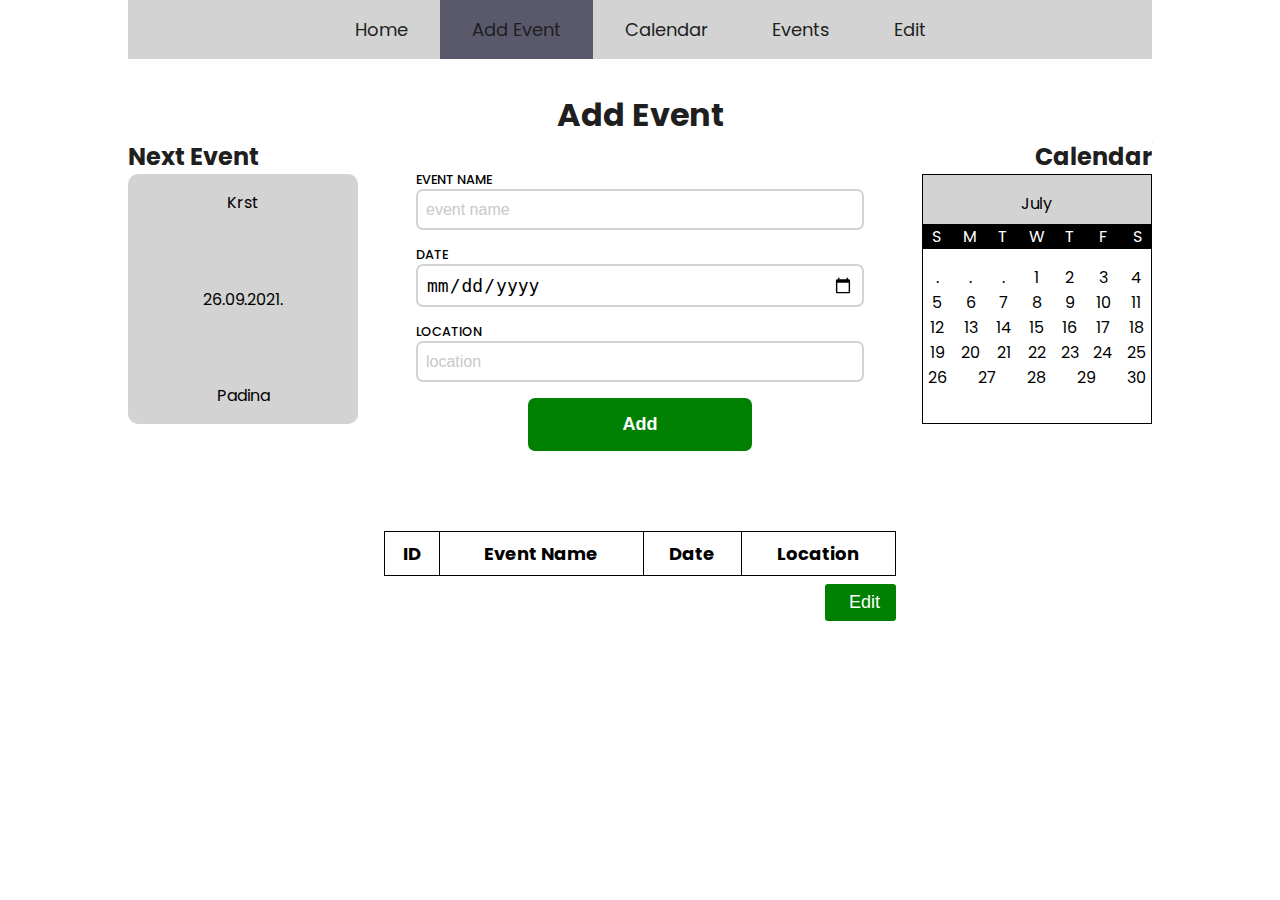
==== html/index.html @ d5d654c4 "." ====
<!DOCTYPE html>
<html lang="en">
<head>
    <meta charset="UTF-8">
    <meta http-equiv="X-UA-Compatible" content="IE=edge">
    <meta name="viewport" content="width=device-width, initial-scale=1.0">
    <link rel="stylesheet" href="https://cdnjs.cloudflare.com/ajax/libs/font-awesome/6.0.0-beta2/css/all.min.css" integrity="sha512-YWzhKL2whUzgiheMoBFwW8CKV4qpHQAEuvilg9FAn5VJUDwKZZxkJNuGM4XkWuk94WCrrwslk8yWNGmY1EduTA==" crossorigin="anonymous" referrerpolicy="no-referrer" />
    <!-- <link rel="stylesheet" href="https://cdn.jsdelivr.net/npm/bootstrap@5.1.1/dist/css/bootstrap.min.css" integrity="sha384-F3w7mX95PdgyTmZZMECAngseQB83DfGTowi0iMjiWaeVhAn4FJkqJByhZMI3AhiU" crossorigin="anonymous"> -->
    <link rel="preconnect" href="https://fonts.googleapis.com">
    <link rel="preconnect" href="https://fonts.gstatic.com" crossorigin>
    <link href="https://fonts.googleapis.com/css2?family=Poppins:ital,wght@0,100;0,200;0,300;0,400;0,500;0,600;0,700;0,800;0,900;1,100;1,200;1,300;1,400;1,500;1,600;1,700;1,800;1,900&display=swap" rel="stylesheet">


    <link rel="stylesheet" href="../styles/index.css">
    
    <title>Events Calendar</title>
</head>
<body>
    <div class="container">
        <header class="header">
            <nav>
                <ul class="nav-list">
                    <li><a href="home.html">Home</a></li>
                    <li class="active"><a href="#">Add Event</a></li>
                    <li><a href="calendar.html">Calendar</a></li>
                    <li><a href="events.html">Events</a></li>
                    <li><a href="edit.html">Edit</a></li>
                </ul>
            </nav>
        </header>

        <section class="event-section">
            <aside class="next-event">
                <h2>Next Event</h2>
                <article class="event-card">
                    <div>
                        <i class="fas fa-star"></i>
                        <p class="next-event-name">Krst</p>
                        <!-- <i class="fas fa-star"></i> -->
                    </div>
                    <div>
                        <i class="far fa-calendar-alt"></i>
                        <p class="next-event-date">26.09.2021.</p>
                        <!-- <i class="far fa-calendar-alt"></i> -->
                    </div>
                    <div>
                        <i class="fas fa-map-marker-alt"></i>
                        <p class="next-event-location">Padina</p>
                        <!-- <i class="fas fa-map-marker-alt"></i> -->
                    </div>
                </article>
            </aside>
    
            <div class="add-event">
                <h1>Add Event</h1>

                <form class="event-form">
                    <div class="group">
                        <label for="input-event-name">Event Name</label>
                        <input type="text" placeholder="event name" id="input-event-name">
                    </div>

                    <div class="group">
                        <label for="input-date">Date</label>
                        <input type="date" id="input-date"> 
                    </div>

                    <div class="group">
                        <label for="input-location">Location</label>
                        <input type="text" placeholder="location" id="input-location">
                     </div>

                     <button type="submit" class="add-btn">
                         Add
                    </button>
                </form>

                <table>
                    <thead>
                        <tr>
                            <th>ID</th>
                            <th>Event Name</th>
                            <th>Date</th>
                            <th>Location</th>
                        </tr>
                    </thead>
                    <tbody class="table-body">

                    </tbody>
                </table>
                <button type="button" class="edit-btn">
                    <i class="fas fa-edit"></i>
                    Edit
                </button>
            </div>
    
            <aside class="calendar">
                <h2>Calendar</h2>
                <article class="calendar-card">
                    <div class="month-title">Februar</div>
                    <div class="week-row">
                        <p>S</p>
                        <p>M</p>
                        <p>T</p>
                        <p>W</p>
                        <p>T</p>
                        <p>F</p>
                        <p>S</p>
                    </div>

                    <div class="days-row">
                        
                    </div>
                </article>
            </aside>
        </section>
    </div>

    <script src="../js/app.js"></script>
    <script src="../js/nextEvent.js"></script>
</body>
</html>
---- styles/index.css ----
*, *::before, *::after {
  padding: 0;
  margin: 0;
  -webkit-box-sizing: border-box;
          box-sizing: border-box;
}

body {
  font-family: 'Poppins', sans-serif;
}

.container {
  width: 80%;
  max-width: 1200px;
  margin: 0 auto;
}

.header {
  background-color: lightgray;
  margin-bottom: 2rem;
}

.header .nav-list {
  list-style: none;
  display: -webkit-box;
  display: -ms-flexbox;
  display: flex;
  -webkit-box-pack: center;
      -ms-flex-pack: center;
          justify-content: center;
}

.header li {
  padding: 1rem 2rem;
}

.header li a {
  text-decoration: none;
  font-size: 1.125rem;
  color: #1F1F1F;
}

.event-section {
  display: -webkit-box;
  display: -ms-flexbox;
  display: flex;
}

.event-section .next-event {
  width: 25%;
  padding-top: 3rem;
}

.event-section .next-event h2 {
  color: #1F1F1F;
}

.event-section .add-event {
  width: 50%;
}

.event-section .add-event h1 {
  text-align: center;
  color: #1F1F1F;
}

.event-section .calendar {
  width: 25%;
  padding-top: 3rem;
}

.event-section .calendar h2 {
  text-align: right;
  color: #1F1F1F;
}

.event-section .event-card {
  border-radius: 10px;
  background: lightgray;
  min-height: 250px;
  width: 90%;
  padding: 1rem;
  text-align: center;
  display: -webkit-box;
  display: -ms-flexbox;
  display: flex;
  -webkit-box-orient: vertical;
  -webkit-box-direction: normal;
      -ms-flex-direction: column;
          flex-direction: column;
  -webkit-box-pack: justify;
      -ms-flex-pack: justify;
          justify-content: space-between;
}

.event-section .calendar-card {
  border: 1px solid black;
  min-height: 250px;
  width: 90%;
  margin-left: auto;
}

.event-section .calendar-card .month-title {
  padding: 1rem 0 .5rem 0;
  background: lightgray;
  text-align: center;
}

.event-section .calendar-card .week-row {
  display: -webkit-box;
  display: -ms-flexbox;
  display: flex;
  -webkit-box-pack: justify;
      -ms-flex-pack: justify;
          justify-content: space-between;
  margin-bottom: 1rem;
  background: black;
  color: white;
}

.event-section .calendar-card .week-row p {
  width: 12%;
  text-align: center;
}

.event-section .calendar-card .days-row {
  display: -webkit-box;
  display: -ms-flexbox;
  display: flex;
  -webkit-box-pack: justify;
      -ms-flex-pack: justify;
          justify-content: space-between;
  -ms-flex-wrap: wrap;
      flex-wrap: wrap;
}

.event-section .calendar-card .days-row p {
  width: 13%;
  text-align: center;
}

.event-form {
  padding: 2rem;
  /* Privremeno, Mozno */
}

.event-form label,
.event-form input {
  display: block;
}

.event-form .group {
  margin-bottom: 1rem;
}

.event-form label {
  font-size: .8rem;
  text-transform: uppercase;
  font-weight: 500;
}

.event-form input {
  width: 100%;
  padding: .5rem;
  font-size: 1.125rem;
  border: 2px solid lightgray;
  border-radius: 7px;
}

.event-form ::-webkit-input-placeholder {
  color: #c8c8c8;
  font-size: 1rem;
}

.event-form :-ms-input-placeholder {
  color: #c8c8c8;
  font-size: 1rem;
}

.event-form ::-ms-input-placeholder {
  color: #c8c8c8;
  font-size: 1rem;
}

.event-form ::placeholder {
  color: #c8c8c8;
  font-size: 1rem;
}

.event-form .add-btn {
  padding: 1rem;
  border: none;
  border-radius: 7px;
  background: green;
  font-size: 1.125rem;
  font-weight: bold;
  cursor: pointer;
  color: white;
  display: block;
  width: 50%;
  margin: 0 auto;
  margin-bottom: 3rem;
}

table {
  border-collapse: collapse;
  width: 100%;
  font-size: 1.125rem;
}

table td,
table th {
  border: 1px solid black;
}

table th {
  padding: .5rem;
}

table td {
  padding: .3rem;
}

.edit-btn {
  padding: .5rem 1rem;
  border: none;
  border-radius: 3px;
  background: green;
  font-size: 1.125rem;
  cursor: pointer;
  color: white;
  display: block;
  margin-left: auto;
  margin-top: .5rem;
}

.edit-btn i {
  margin-right: .5rem;
}

.active {
  background: #59596B;
}

.alert {
  padding: 20px;
  color: white;
  font-size: 1.125rem;
}

.success-alert {
  background: #2FB986;
}

.error-alert {
  background: #f44336;
}

.close-btn {
  margin-left: 15px;
  color: white;
  font-weight: bold;
  float: right;
  font-size: 1.125rem;
  line-height: 20px;
  cursor: pointer;
  -webkit-transition: 0.3s;
  transition: 0.3s;
}

.close-btn:hover {
  color: black;
}
/*# sourceMappingURL=index.css.map */
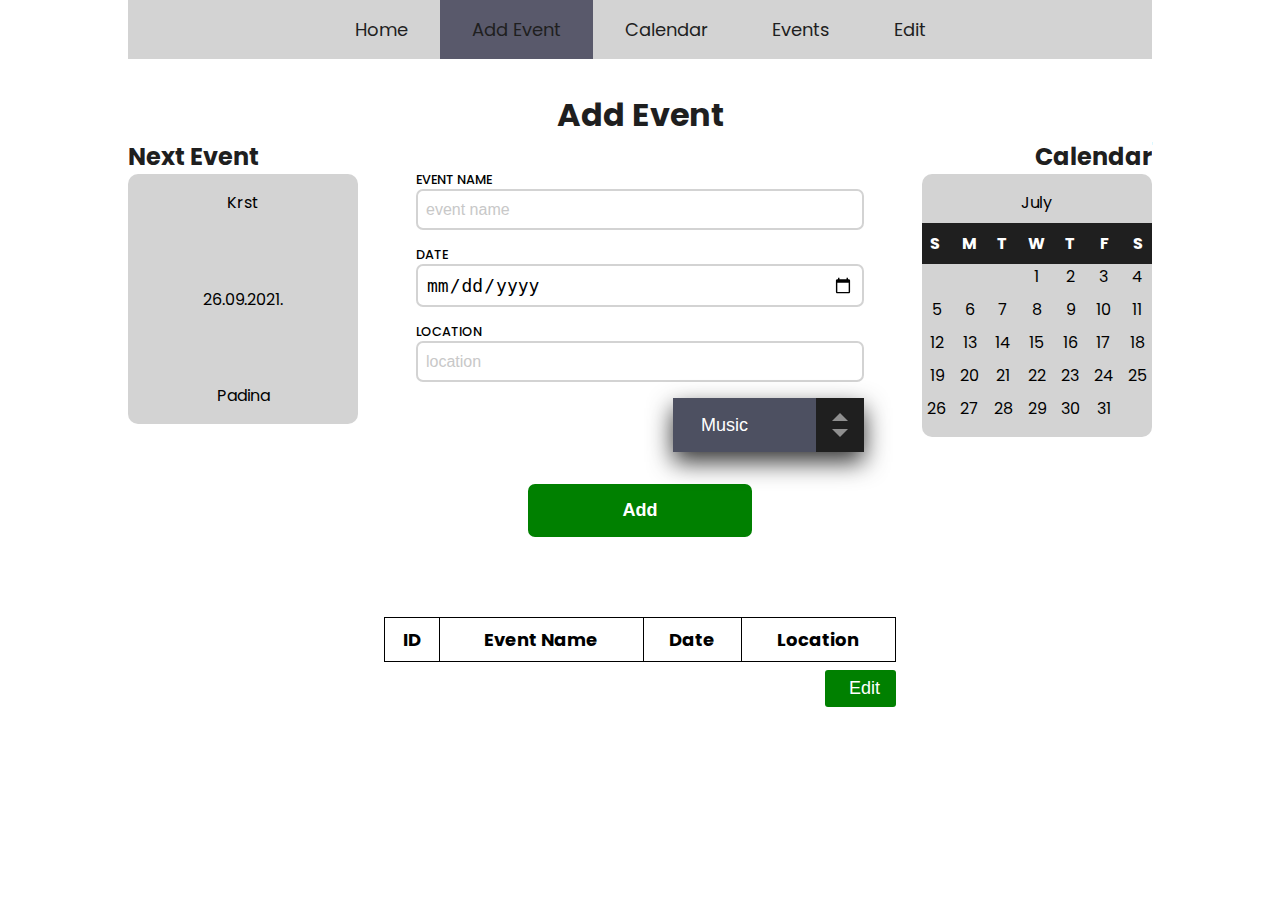
==== commit e9363166: "." ====
--- a/html/index.html
+++ b/html/index.html
@@ -36,17 +36,14 @@
                     <div>
                         <i class="fas fa-star"></i>
                         <p class="next-event-name">Krst</p>
-                        <!-- <i class="fas fa-star"></i> -->
                     </div>
                     <div>
                         <i class="far fa-calendar-alt"></i>
                         <p class="next-event-date">26.09.2021.</p>
-                        <!-- <i class="far fa-calendar-alt"></i> -->
                     </div>
                     <div>
                         <i class="fas fa-map-marker-alt"></i>
                         <p class="next-event-location">Padina</p>
-                        <!-- <i class="fas fa-map-marker-alt"></i> -->
                     </div>
                 </article>
             </aside>
@@ -68,7 +65,18 @@
                     <div class="group">
                         <label for="input-location">Location</label>
                         <input type="text" placeholder="location" id="input-location">
-                     </div>
+                    </div>
+
+                    <!-- <label for="eventType">Choose a event type: </label> -->
+                    <div class="event-select">
+                        <select name="eventType" id="eventType">
+                            <option value="music">Music</option>
+                            <option value="wedding">Wedding</option>
+                            <option value="bussiness">Bussiness</option>
+                            <option value="school">School</option>
+                        </select>
+                        <span class="select-arrow"></span>
+                    </div>
 
                      <button type="submit" class="add-btn">
                          Add
--- a/styles/index.css
+++ b/styles/index.css
@@ -94,10 +94,11 @@
 }
 
 .event-section .calendar-card {
-  border: 1px solid black;
   min-height: 250px;
   width: 90%;
   margin-left: auto;
+  border-radius: 10px;
+  overflow: hidden;
 }
 
 .event-section .calendar-card .month-title {
@@ -113,14 +114,15 @@
   -webkit-box-pack: justify;
       -ms-flex-pack: justify;
           justify-content: space-between;
-  margin-bottom: 1rem;
-  background: black;
+  padding: .5rem 0;
+  background: #1F1F1F;
   color: white;
 }
 
 .event-section .calendar-card .week-row p {
   width: 12%;
   text-align: center;
+  font-weight: bold;
 }
 
 .event-section .calendar-card .days-row {
@@ -132,11 +134,13 @@
           justify-content: space-between;
   -ms-flex-wrap: wrap;
       flex-wrap: wrap;
+  background: lightgray;
 }
 
 .event-section .calendar-card .days-row p {
   width: 13%;
   text-align: center;
+  margin-bottom: .5rem;
 }
 
 .event-form {
@@ -202,6 +206,59 @@
   margin-bottom: 3rem;
 }
 
+.event-form .event-select {
+  position: relative;
+  margin-bottom: 2rem;
+}
+
+.event-form .event-select select {
+  -webkit-box-shadow: 0 10px 25px rgba(0, 0, 0, 0.8);
+          box-shadow: 0 10px 25px rgba(0, 0, 0, 0.8);
+  font-size: 1.125rem;
+  padding: 1rem 4rem 1rem 1.5rem;
+  background: #4d5061;
+  color: white;
+  border: 0;
+  display: block;
+  margin-left: auto;
+}
+
+.event-form .event-select .select-arrow {
+  position: absolute;
+  top: 0;
+  right: 0;
+  display: block;
+  background: #1F1F1F;
+  height: 100%;
+  width: 3rem;
+  pointer-events: none;
+}
+
+.event-form .event-select .select-arrow::before, .event-form .event-select .select-arrow::after {
+  --size: .5rem;
+  content: '';
+  position: absolute;
+  width: 0;
+  height: 0;
+  left: 50%;
+  -webkit-transform: translate(-50%, -50%);
+          transform: translate(-50%, -50%);
+}
+
+.event-form .event-select .select-arrow::before {
+  border-left: var(--size) solid transparent;
+  border-right: var(--size) solid transparent;
+  border-bottom: var(--size) solid rgba(255, 255, 255, 0.5);
+  top: 35%;
+}
+
+.event-form .event-select .select-arrow::after {
+  border-left: var(--size) solid transparent;
+  border-right: var(--size) solid transparent;
+  border-top: var(--size) solid rgba(255, 255, 255, 0.5);
+  top: 65%;
+}
+
 table {
   border-collapse: collapse;
   width: 100%;
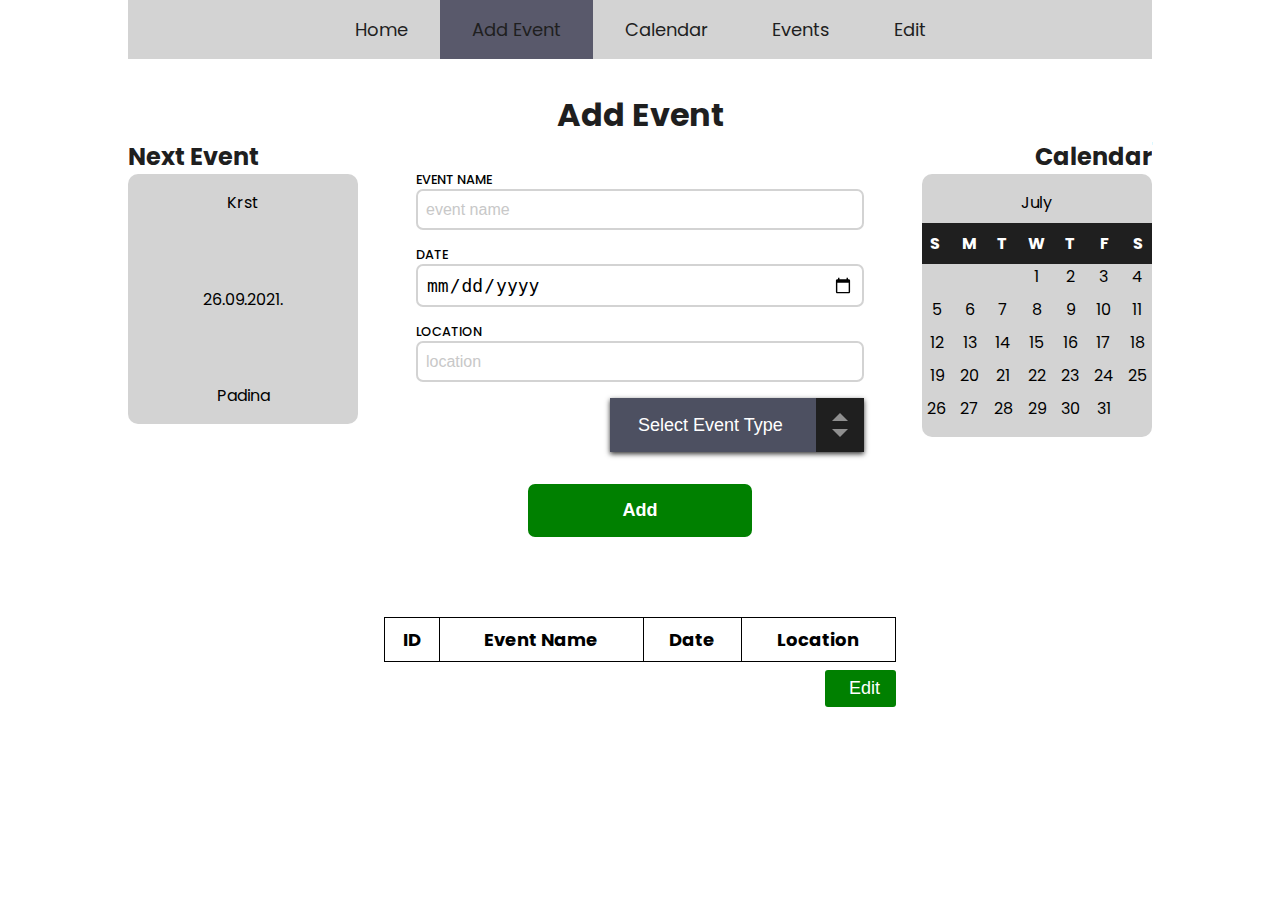
==== commit 848a3df6: "added select tag" ====
--- a/html/index.html
+++ b/html/index.html
@@ -69,7 +69,8 @@
 
                     <!-- <label for="eventType">Choose a event type: </label> -->
                     <div class="event-select">
-                        <select name="eventType" id="eventType">
+                        <select name="event-type" id="event-type">
+                            <option value="" disabled selected>Select Event Type</option>
                             <option value="music">Music</option>
                             <option value="wedding">Wedding</option>
                             <option value="bussiness">Bussiness</option>
@@ -125,6 +126,5 @@
     </div>
 
     <script src="../js/app.js"></script>
-    <script src="../js/nextEvent.js"></script>
 </body>
 </html>
--- a/styles/index.css
+++ b/styles/index.css
@@ -212,8 +212,8 @@
 }
 
 .event-form .event-select select {
-  -webkit-box-shadow: 0 10px 25px rgba(0, 0, 0, 0.8);
-          box-shadow: 0 10px 25px rgba(0, 0, 0, 0.8);
+  -webkit-box-shadow: 0 2px 5px rgba(0, 0, 0, 0.8);
+          box-shadow: 0 2px 5px rgba(0, 0, 0, 0.8);
   font-size: 1.125rem;
   padding: 1rem 4rem 1rem 1.5rem;
   background: #4d5061;
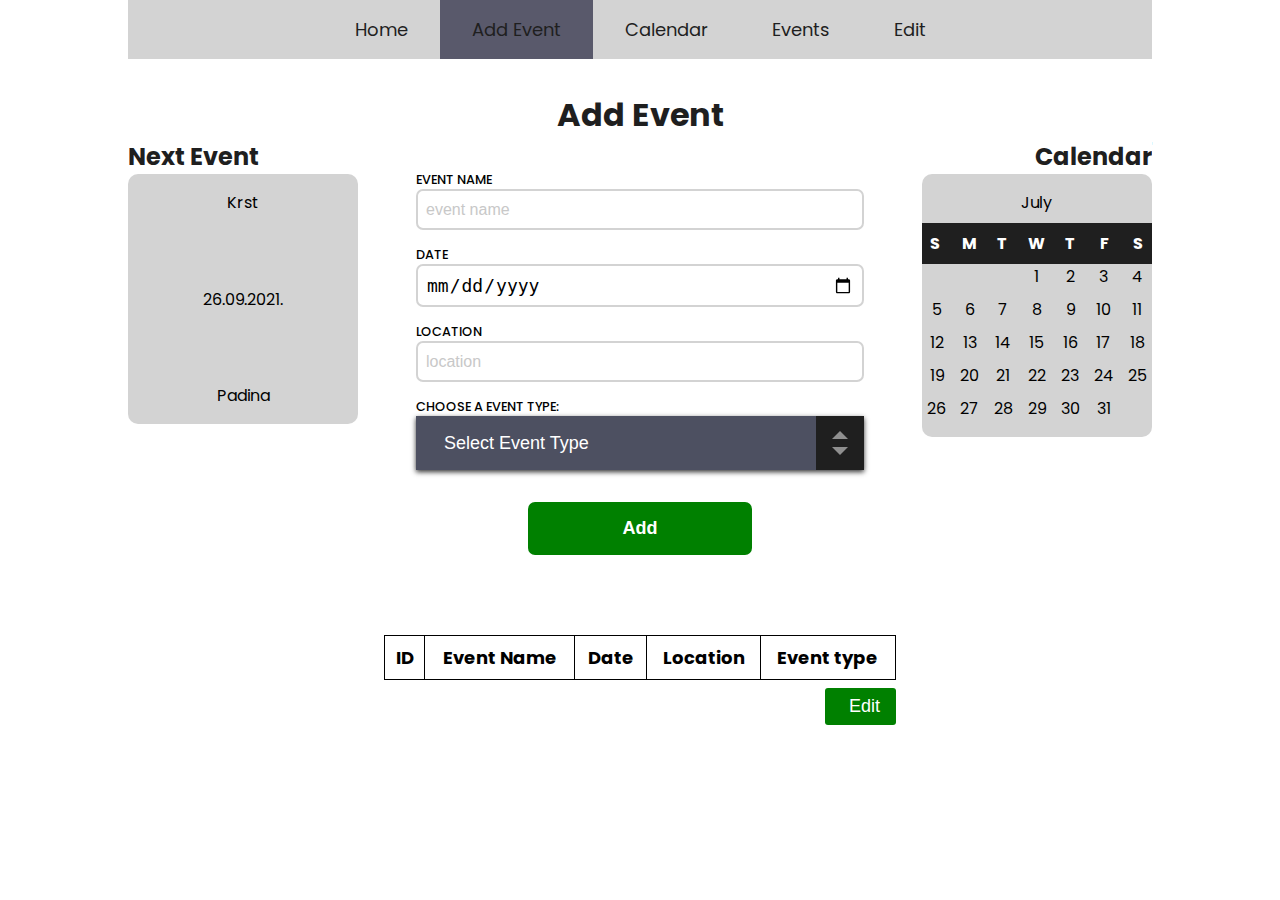
==== commit f91cefe8: "." ====
--- a/html/index.html
+++ b/html/index.html
@@ -67,14 +67,17 @@
                         <input type="text" placeholder="location" id="input-location">
                     </div>
 
-                    <!-- <label for="eventType">Choose a event type: </label> -->
+                    <label for="event-type">Choose a event type: </label>
                     <div class="event-select">
                         <select name="event-type" id="event-type">
                             <option value="" disabled selected>Select Event Type</option>
                             <option value="music">Music</option>
                             <option value="wedding">Wedding</option>
-                            <option value="bussiness">Bussiness</option>
+                            <option value="business">Business</option>
                             <option value="school">School</option>
+                            <option value="church">Church</option>
+                            <option value="ceremony">Ceremony</option>
+                            <option value="other">Other...</option>
                         </select>
                         <span class="select-arrow"></span>
                     </div>
@@ -91,6 +94,7 @@
                             <th>Event Name</th>
                             <th>Date</th>
                             <th>Location</th>
+                            <th>Event type</th>
                         </tr>
                     </thead>
                     <tbody class="table-body">
--- a/styles/index.css
+++ b/styles/index.css
@@ -220,7 +220,7 @@
   color: white;
   border: 0;
   display: block;
-  margin-left: auto;
+  width: 100%;
 }
 
 .event-form .event-select .select-arrow {
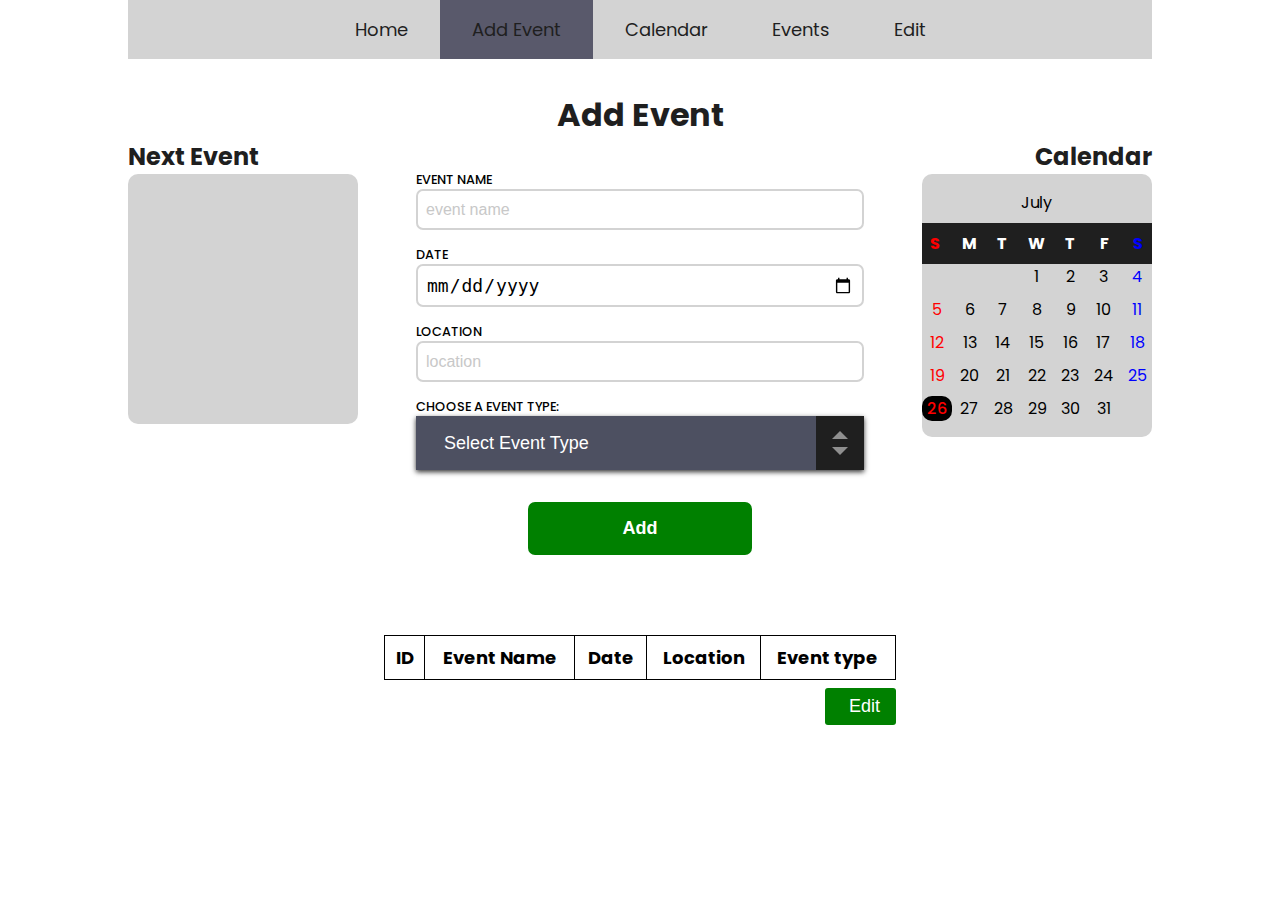
==== commit 4f78f9ca: "." ====
--- a/html/index.html
+++ b/html/index.html
@@ -35,15 +35,15 @@
                 <article class="event-card">
                     <div>
                         <i class="fas fa-star"></i>
-                        <p class="next-event-name">Krst</p>
+                        <p class="next-event-name"></p>
                     </div>
                     <div>
                         <i class="far fa-calendar-alt"></i>
-                        <p class="next-event-date">26.09.2021.</p>
+                        <p class="next-event-date"></p>
                     </div>
                     <div>
                         <i class="fas fa-map-marker-alt"></i>
-                        <p class="next-event-location">Padina</p>
+                        <p class="next-event-location"></p>
                     </div>
                 </article>
             </aside>
@@ -110,15 +110,15 @@
             <aside class="calendar">
                 <h2>Calendar</h2>
                 <article class="calendar-card">
-                    <div class="month-title">Februar</div>
+                    <div class="month-title"></div>
                     <div class="week-row">
-                        <p>S</p>
+                        <p style="color: red;">S</p>
                         <p>M</p>
                         <p>T</p>
                         <p>W</p>
                         <p>T</p>
                         <p>F</p>
-                        <p>S</p>
+                        <p style="color: blue;">S</p>
                     </div>
 
                     <div class="days-row">
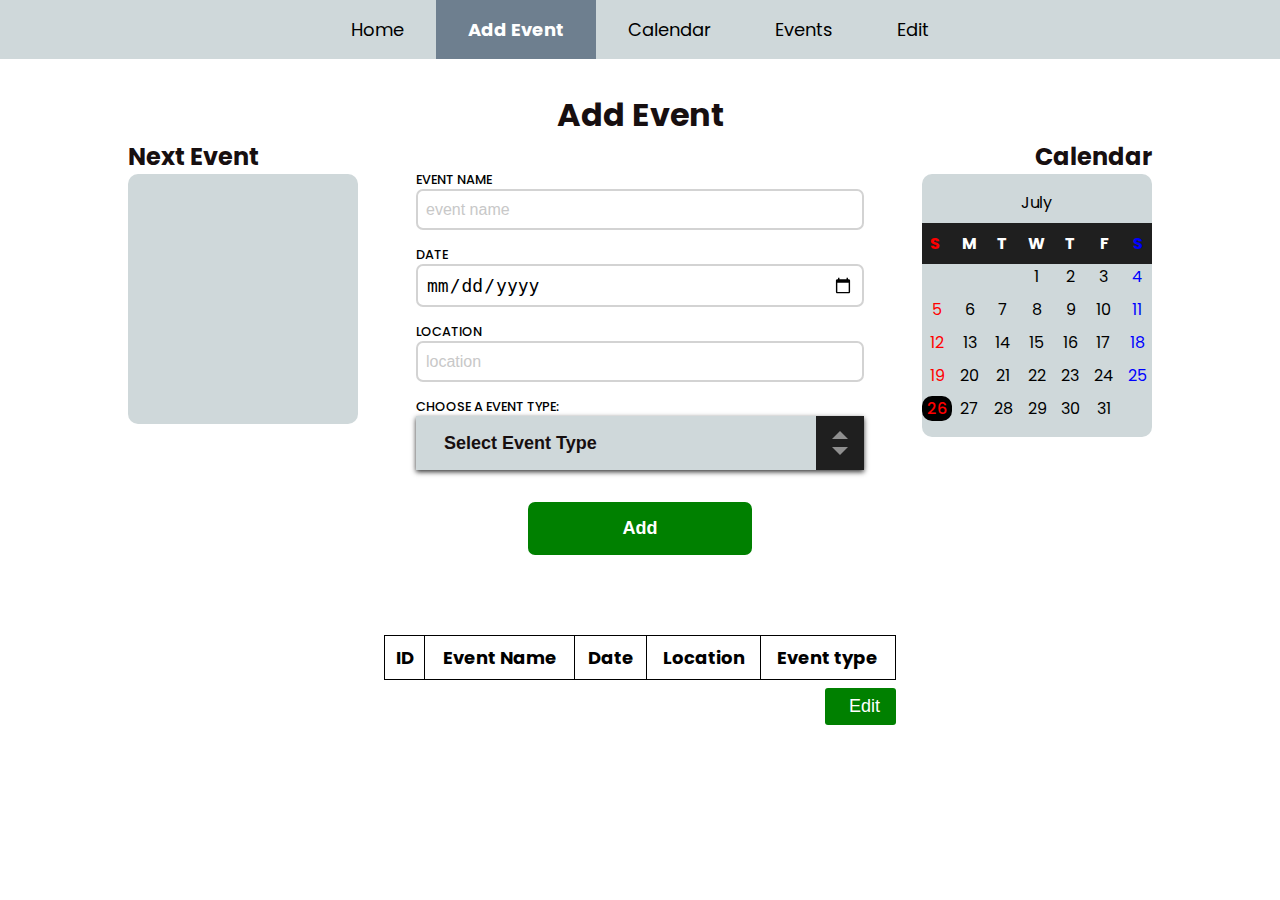
==== commit 7c1243eb: "." ====
--- a/html/index.html
+++ b/html/index.html
@@ -16,19 +16,20 @@
     <title>Events Calendar</title>
 </head>
 <body>
+    
+    <header class="header">
+        <nav>
+            <ul class="nav-list">
+                <li><a href="home.html">Home</a></li>
+                <li class="active"><a href="#">Add Event</a></li>
+                <li><a href="calendar.html">Calendar</a></li>
+                <li><a href="events.html">Events</a></li>
+                <li><a href="edit.html">Edit</a></li>
+            </ul>
+        </nav>
+    </header>
+    
     <div class="container">
-        <header class="header">
-            <nav>
-                <ul class="nav-list">
-                    <li><a href="home.html">Home</a></li>
-                    <li class="active"><a href="#">Add Event</a></li>
-                    <li><a href="calendar.html">Calendar</a></li>
-                    <li><a href="events.html">Events</a></li>
-                    <li><a href="edit.html">Edit</a></li>
-                </ul>
-            </nav>
-        </header>
-
         <section class="event-section">
             <aside class="next-event">
                 <h2>Next Event</h2>
--- a/styles/index.css
+++ b/styles/index.css
@@ -16,7 +16,7 @@
 }
 
 .header {
-  background-color: lightgray;
+  background-color: #CFD8DA;
   margin-bottom: 2rem;
 }
 
@@ -37,7 +37,7 @@
 .header li a {
   text-decoration: none;
   font-size: 1.125rem;
-  color: #1F1F1F;
+  color: black;
 }
 
 .event-section {
@@ -52,7 +52,7 @@
 }
 
 .event-section .next-event h2 {
-  color: #1F1F1F;
+  color: #170F10;
 }
 
 .event-section .add-event {
@@ -61,7 +61,7 @@
 
 .event-section .add-event h1 {
   text-align: center;
-  color: #1F1F1F;
+  color: #170F10;
 }
 
 .event-section .calendar {
@@ -71,12 +71,12 @@
 
 .event-section .calendar h2 {
   text-align: right;
-  color: #1F1F1F;
+  color: #170F10;
 }
 
 .event-section .event-card {
   border-radius: 10px;
-  background: lightgray;
+  background: #CFD8DA;
   min-height: 250px;
   width: 90%;
   padding: 1rem;
@@ -103,7 +103,7 @@
 
 .event-section .calendar-card .month-title {
   padding: 1rem 0 .5rem 0;
-  background: lightgray;
+  background: #CFD8DA;
   text-align: center;
 }
 
@@ -134,7 +134,7 @@
           justify-content: space-between;
   -ms-flex-wrap: wrap;
       flex-wrap: wrap;
-  background: lightgray;
+  background: #CFD8DA;
 }
 
 .event-section .calendar-card .days-row p {
@@ -216,8 +216,9 @@
           box-shadow: 0 2px 5px rgba(0, 0, 0, 0.8);
   font-size: 1.125rem;
   padding: 1rem 4rem 1rem 1.5rem;
-  background: #4d5061;
-  color: white;
+  background: #CFD8DA;
+  color: #170F10;
+  font-weight: bold;
   border: 0;
   display: block;
   width: 100%;
@@ -296,7 +297,12 @@
 }
 
 .active {
-  background: #59596B;
+  background: #6E7F8F;
+  font-weight: bold;
+}
+
+.active a {
+  color: white !important;
 }
 
 .alert {
@@ -326,6 +332,6 @@
 }
 
 .close-btn:hover {
-  color: black;
+  color: #170F10;
 }
 /*# sourceMappingURL=index.css.map */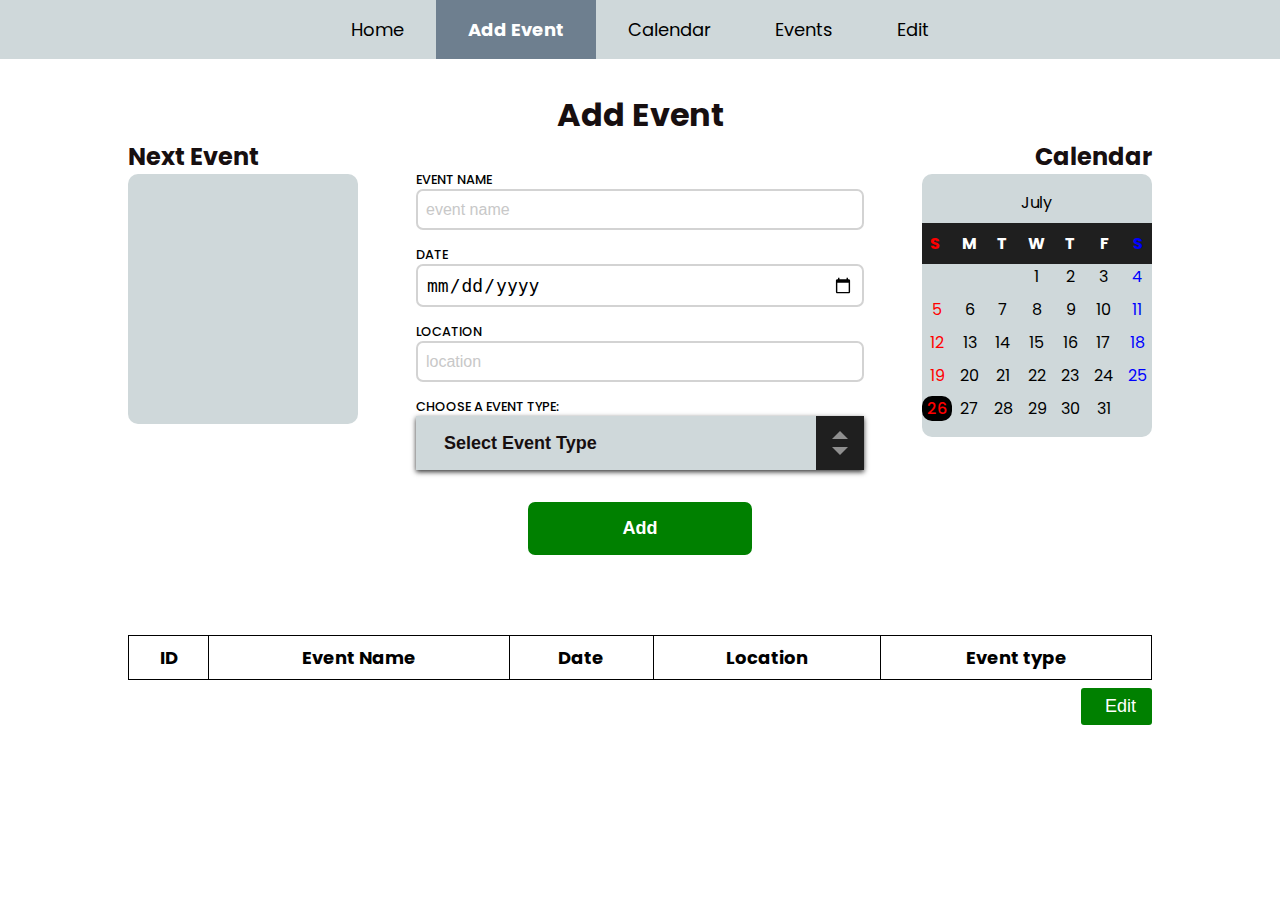
==== commit 856df80c: "Some changes" ====
--- a/html/index.html
+++ b/html/index.html
@@ -88,24 +88,6 @@
                     </button>
                 </form>
 
-                <table>
-                    <thead>
-                        <tr>
-                            <th>ID</th>
-                            <th>Event Name</th>
-                            <th>Date</th>
-                            <th>Location</th>
-                            <th>Event type</th>
-                        </tr>
-                    </thead>
-                    <tbody class="table-body">
-
-                    </tbody>
-                </table>
-                <button type="button" class="edit-btn">
-                    <i class="fas fa-edit"></i>
-                    Edit
-                </button>
             </div>
     
             <aside class="calendar">
@@ -128,6 +110,26 @@
                 </article>
             </aside>
         </section>
+
+        <table>
+            <thead>
+                <tr>
+                    <th>ID</th>
+                    <th>Event Name</th>
+                    <th>Date</th>
+                    <th>Location</th>
+                    <th>Event type</th>
+                </tr>
+            </thead>
+            <tbody class="table-body">
+
+            </tbody>
+        </table>
+        
+        <button type="button" class="edit-btn">
+            <i class="fas fa-edit"></i>
+            Edit
+        </button>
     </div>
 
     <script src="../js/app.js"></script>
--- a/styles/index.css
+++ b/styles/index.css
@@ -290,6 +290,7 @@
   display: block;
   margin-left: auto;
   margin-top: .5rem;
+  margin-bottom: 3rem;
 }
 
 .edit-btn i {
